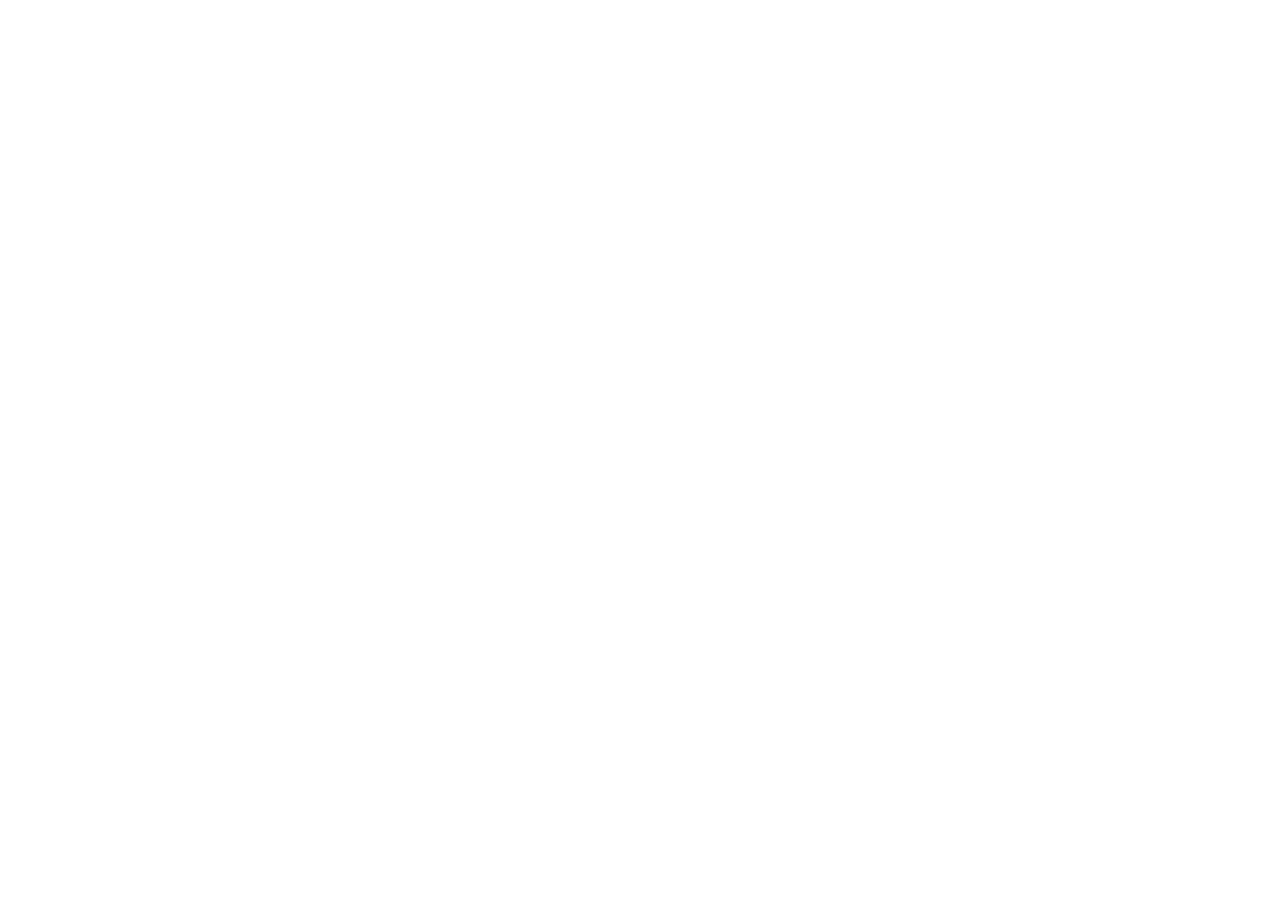
==== travel.html @ f64a8503 "travel document push" ====
<!DOCTYPE html>
<html lang="en">
<head>
    <meta charset="UTF-8">
    <meta name="viewport" content="width=device-width, initial-scale=1.0">
    <title>DadaBhai Travel</title>
</head>
<body>
    
</body>
</html>
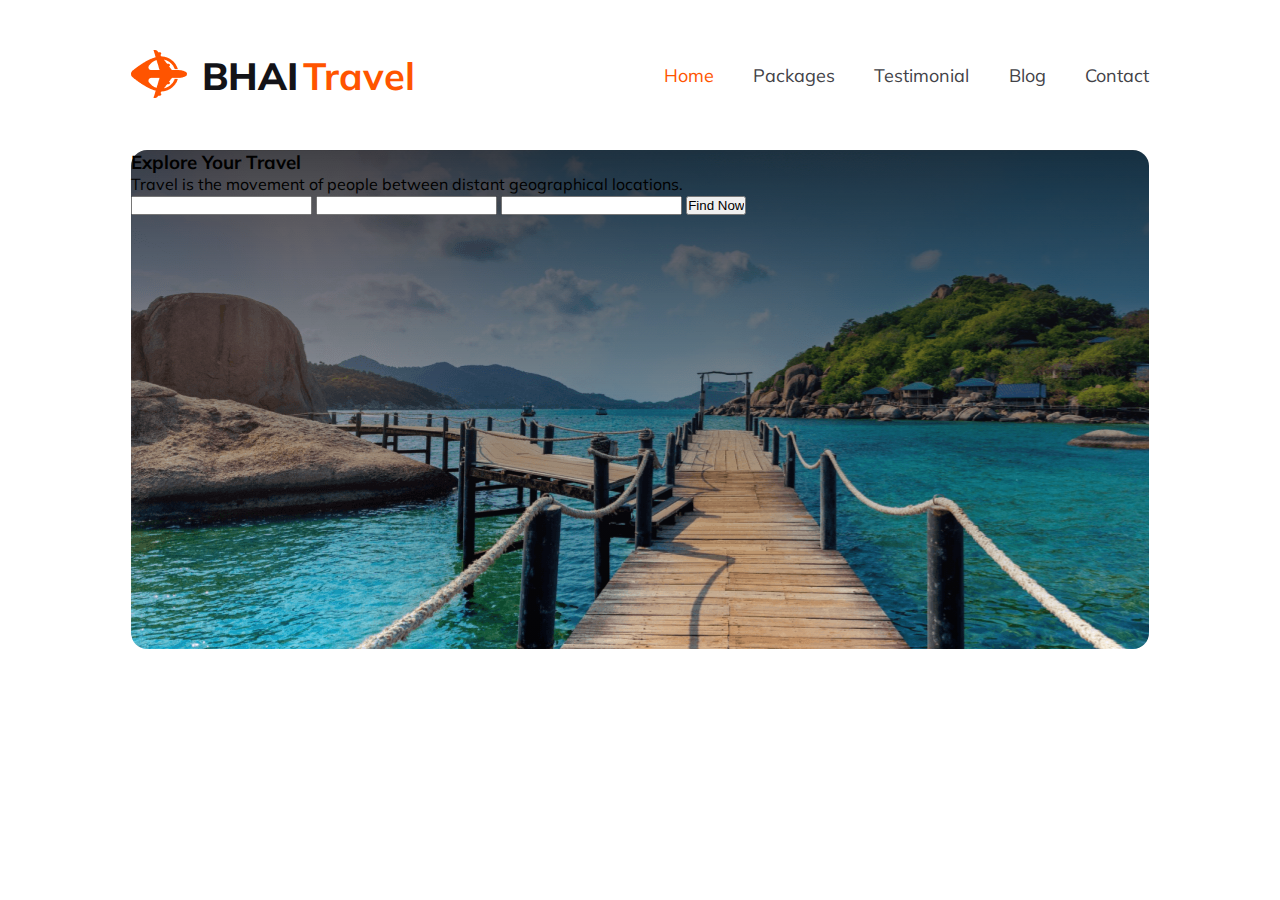
==== commit 11651dbd: "travel website code update" ====
--- a/travel.html
+++ b/travel.html
@@ -3,9 +3,62 @@
 <head>
     <meta charset="UTF-8">
     <meta name="viewport" content="width=device-width, initial-scale=1.0">
+    <link rel="preconnect" href="https://fonts.googleapis.com">
+    <link rel="preconnect" href="https://fonts.gstatic.com" crossorigin>
+    <link href="https://fonts.googleapis.com/css2?family=Mulish:ital,wght@0,200..1000;1,200..1000&display=swap" rel="stylesheet">
+    <link rel="stylesheet" href="https://cdnjs.cloudflare.com/ajax/libs/font-awesome/6.5.1/css/all.min.css" integrity="sha512-DTOQO9RWCH3ppGqcWaEA1BIZOC6xxalwEsw9c2QQeAIftl+Vegovlnee1c9QX4TctnWMn13TZye+giMm8e2LwA==" crossorigin="anonymous" referrerpolicy="no-referrer" />
+    <link rel="stylesheet" href="styles/travel.css">
     <title>DadaBhai Travel</title>
 </head>
 <body>
-    
+    <header  class="header">
+        <div class="container">
+            <div class="title-details">
+                <div class="logo">
+                    <img src="Images/Group 40071 (2).png" alt="">
+                </div>
+                <h3><span class="pri-font2">BHAI</span> <span class="travel">Travel</span></h3>
+            </div>
+            <div class="navbar">
+                <ul>
+                    <li>
+                        <a id="home" href="">Home</a>
+                        <span class="nav-item">
+                            <a href="">Packages</a>
+                            <a href="">Testimonial</a>
+                            <a href="">Blog</a>
+                            <a href="">Contact</a>
+                        </span>
+                    </li>
+                </ul>
+            </div>
+            <div class="menubar">
+                <i class="fa-solid fa-bars"></i>
+            </div>
+        </div>
+        <section class="banner">
+            <div class="banner-description">
+                <h3 class="banner-title">
+                    Explore Your Travel
+                </h3>
+                <p class="description">
+                    Travel is the movement of people between distant geographical locations.
+                </p>
+            </div>
+            <div class="find-section">
+                <input type="text" name="" id="">
+                <input type="text" name="" id="">
+                <input type="text" name="" id="">
+                <input type="button" value="Find Now">
+            </div>
+        </section>
+    </header>
+    <main>
+
+    </main>
+    <footer>
+
+    </footer>
+
 </body>
 </html>--- a/styles/travel.css
+++ b/styles/travel.css
@@ -0,0 +1,78 @@
+*{
+    margin: 0;
+    padding: 0;
+}
+header,main{
+    margin: 3.1rem 8.2rem 0 8.2rem; 
+    font-family: "Mulish", sans-serif;
+    font-optical-sizing: auto;
+}
+:root{
+    --primary-color:#FF5400;
+    --font:38px;
+}
+.pri-font,.nav-item a{
+    color: #424247;
+    font-size: 18px;
+    font-weight: 400;
+}
+.pri-font2{
+    color: #131318;
+    font-size: 38px;
+    font-weight: 800;
+}
+.travel{
+    color: var(--primary-color);
+    font-size: var(--font);
+}
+.container{
+    display: flex;
+    justify-content: space-between;
+    align-items: center;
+}
+.title-details{
+    display: flex;
+    align-items: center;
+}
+.logo{
+    margin-right: 0.9rem;
+}
+.navbar ul li a,.navbar ul li{
+    text-decoration: none;
+    list-style: none;
+    margin-left: 2.2rem;
+}
+#home{
+    color: var(--primary-color);
+    font-size: 18px;
+    font-weight: 400;
+}
+.menubar{
+    display: none;
+}
+/* banner */
+
+.banner{
+    background-image: linear-gradient(180deg, rgba(19, 19, 24, 0.80) 0%, rgba(19, 19, 24, 0.00) 100%),url(../Images/Group\ 13\ \(1\)\ \(1\).png);
+    border-radius: 16px;
+    margin-top: 3rem;
+    height: 31.2rem;
+    width: 100%;
+    display: block;
+}
+.banner-description{
+    
+}
+
+/* responsive website */
+@media screen and (max-width: 600px) {
+    .header{
+        margin: 25px;
+    }
+    .menubar{
+        display: inline-block;
+    }
+    .navbar ul li a{
+        display: none;
+    }
+}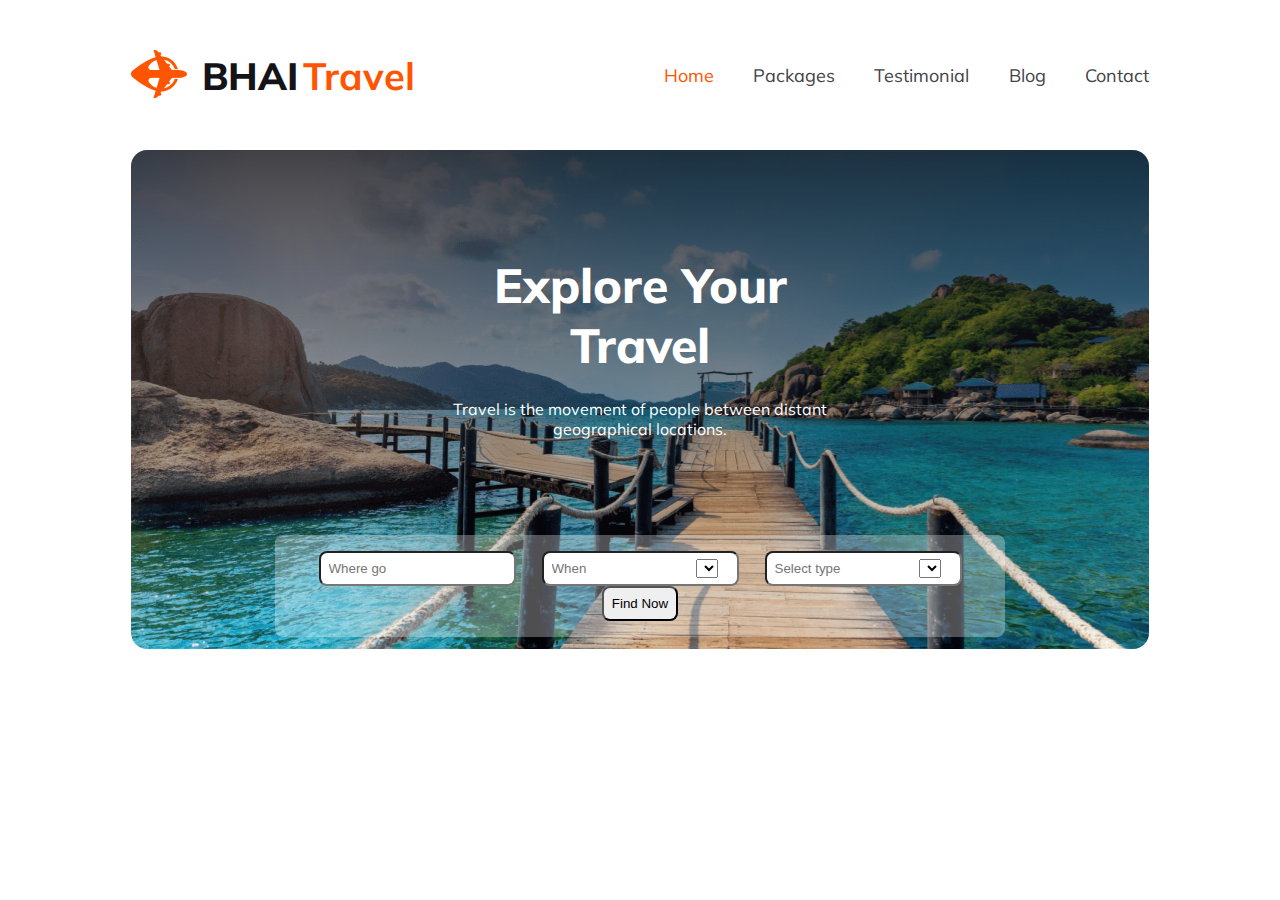
==== commit 020108ac: "update website" ====
--- a/travel.html
+++ b/travel.html
@@ -46,9 +46,13 @@
                 </p>
             </div>
             <div class="find-section">
-                <input type="text" name="" id="">
-                <input type="text" name="" id="">
-                <input type="text" name="" id="">
+                <input type="text" placeholder="Where go" name="" id="">
+                <select id="when">
+                    <input type="text" placeholder="When" name="" id="">
+                </select>
+                <select id="select">
+                    <input type="" placeholder="Select type" name="" value="">
+                </select>
                 <input type="button" value="Find Now">
             </div>
         </section>
--- a/styles/travel.css
+++ b/styles/travel.css
@@ -10,6 +10,8 @@
 :root{
     --primary-color:#FF5400;
     --font:38px;
+    --weight:800;
+    --white:#fff;
 }
 .pri-font,.nav-item a{
     color: #424247;
@@ -58,12 +60,37 @@
     margin-top: 3rem;
     height: 31.2rem;
     width: 100%;
-    display: block;
 }
 .banner-description{
-    
+    text-align: center;
+    color: var(--white);
+    padding: 6.6rem 18rem 3rem 18rem;
 }
-
+.banner-title{
+    font-size:3rem;
+    font-weight:var(--weight);
+    margin-bottom: 1.5rem;
+}
+.description{
+    color: var(--white);
+    font-size: 16px;
+    font-weight: 400;
+}
+.find-section{
+    background: rgba(255, 255, 255, 0.30);
+    border-radius: 8px;
+    text-align: center;
+    margin: 3rem 9rem 6.5rem 9rem;
+    padding: 1rem;
+}
+#when,#select{
+    position: relative;
+    left: 11rem;
+}
+.find-section input{
+    padding: .5rem .5rem .5rem .5rem;
+    border-radius: 8px;
+}
 /* responsive website */
 @media screen and (max-width: 600px) {
     .header{
